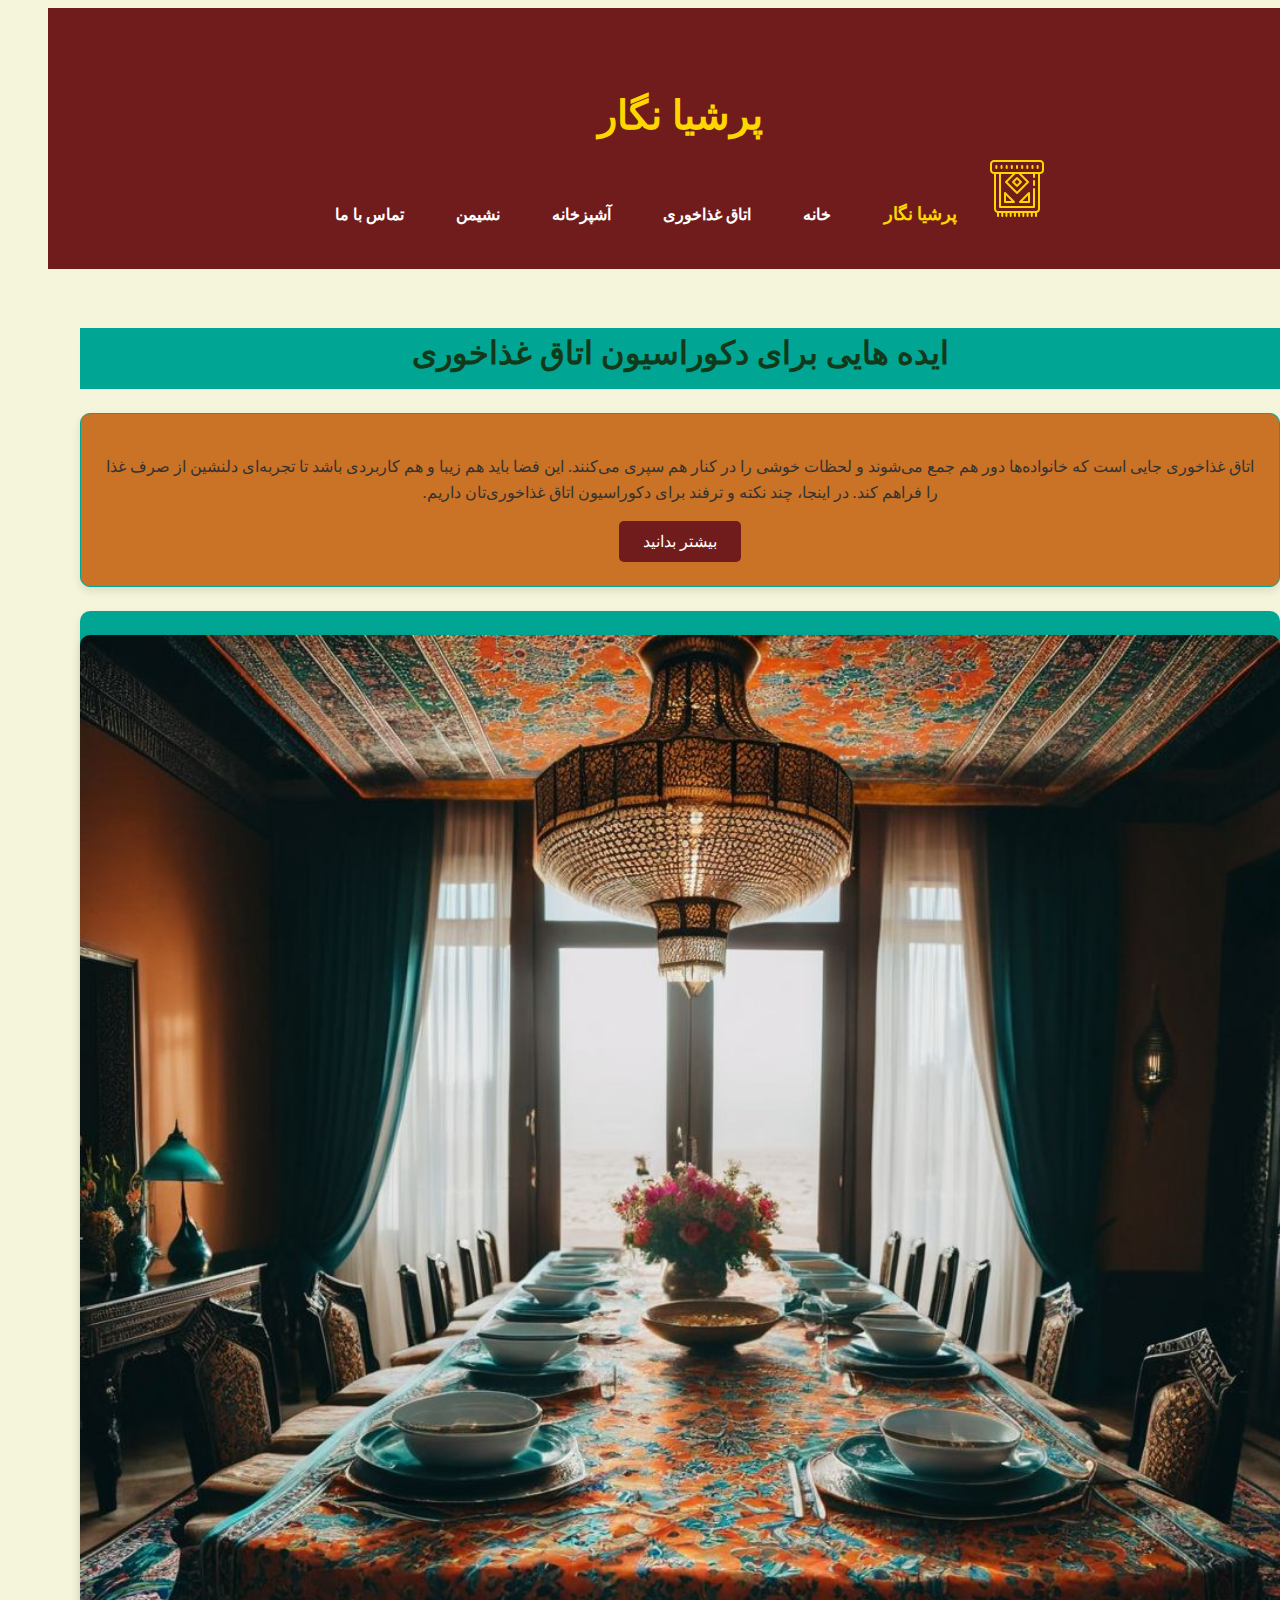
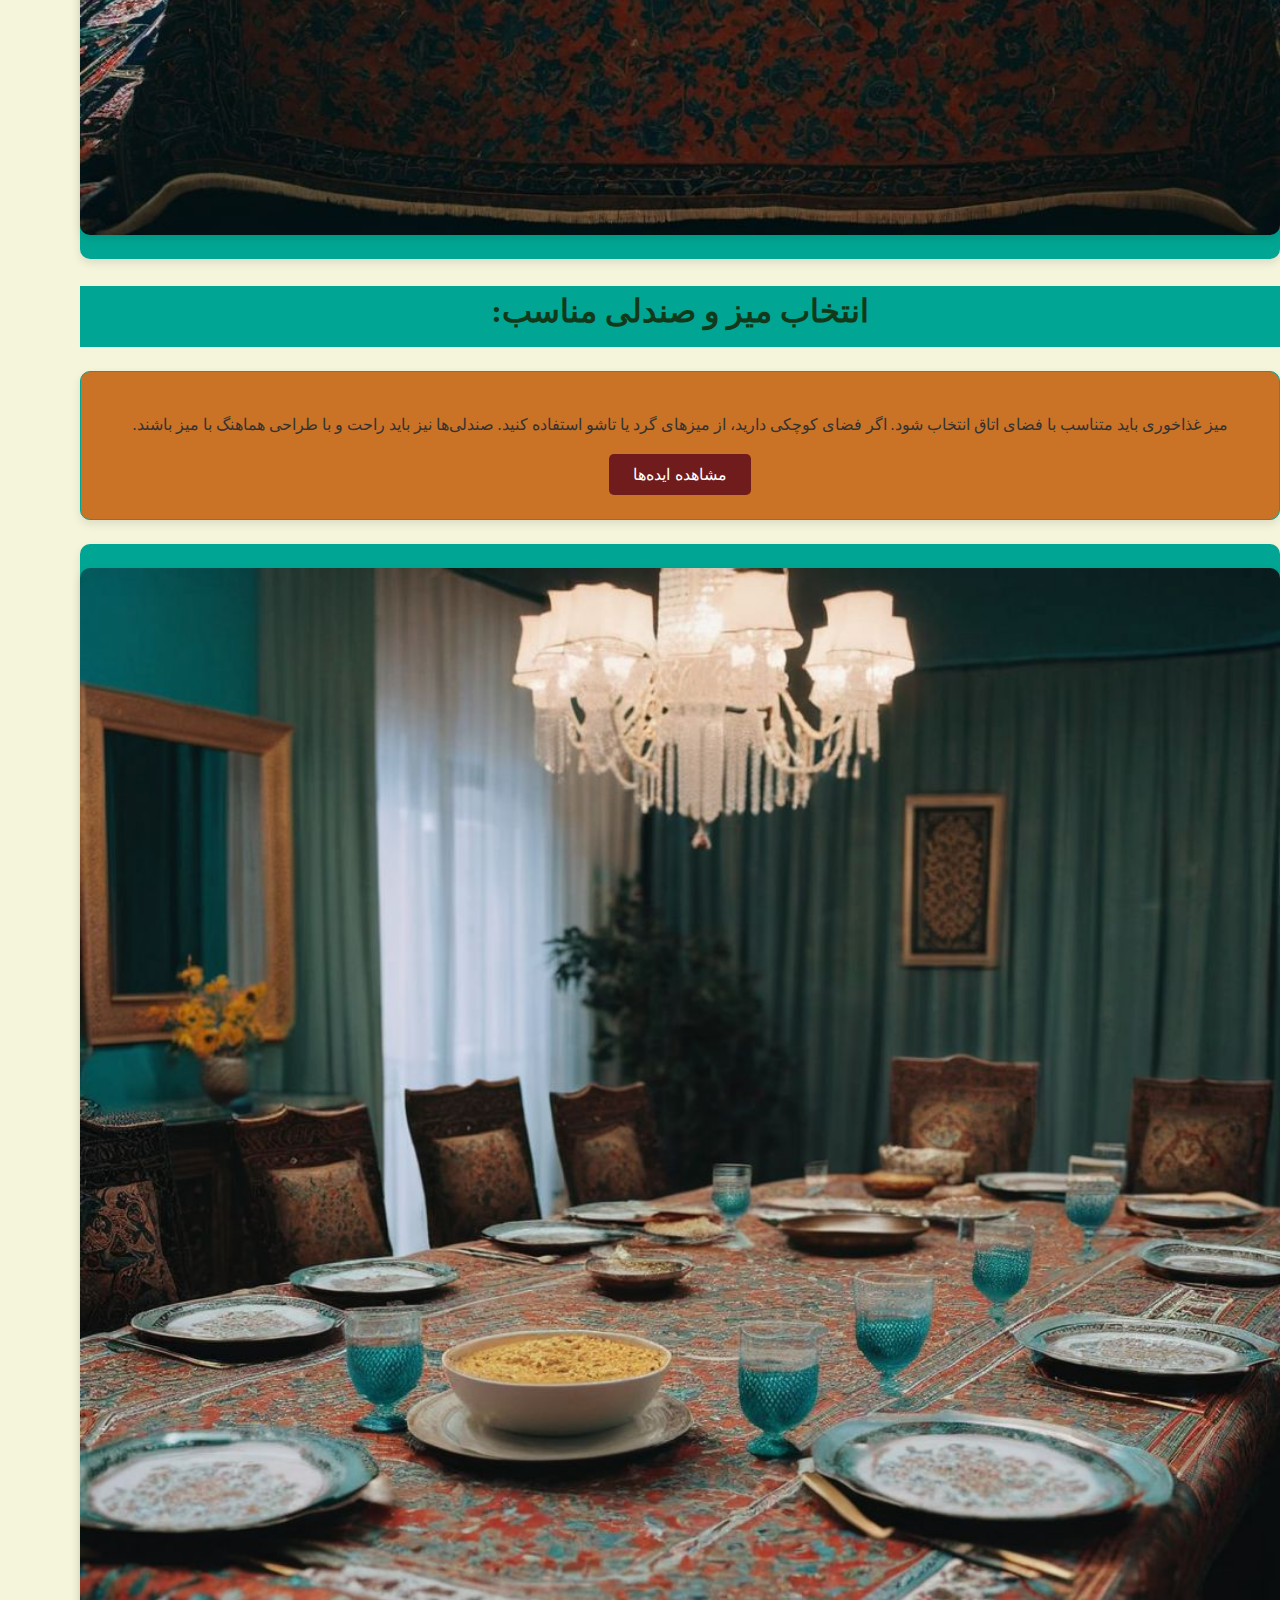
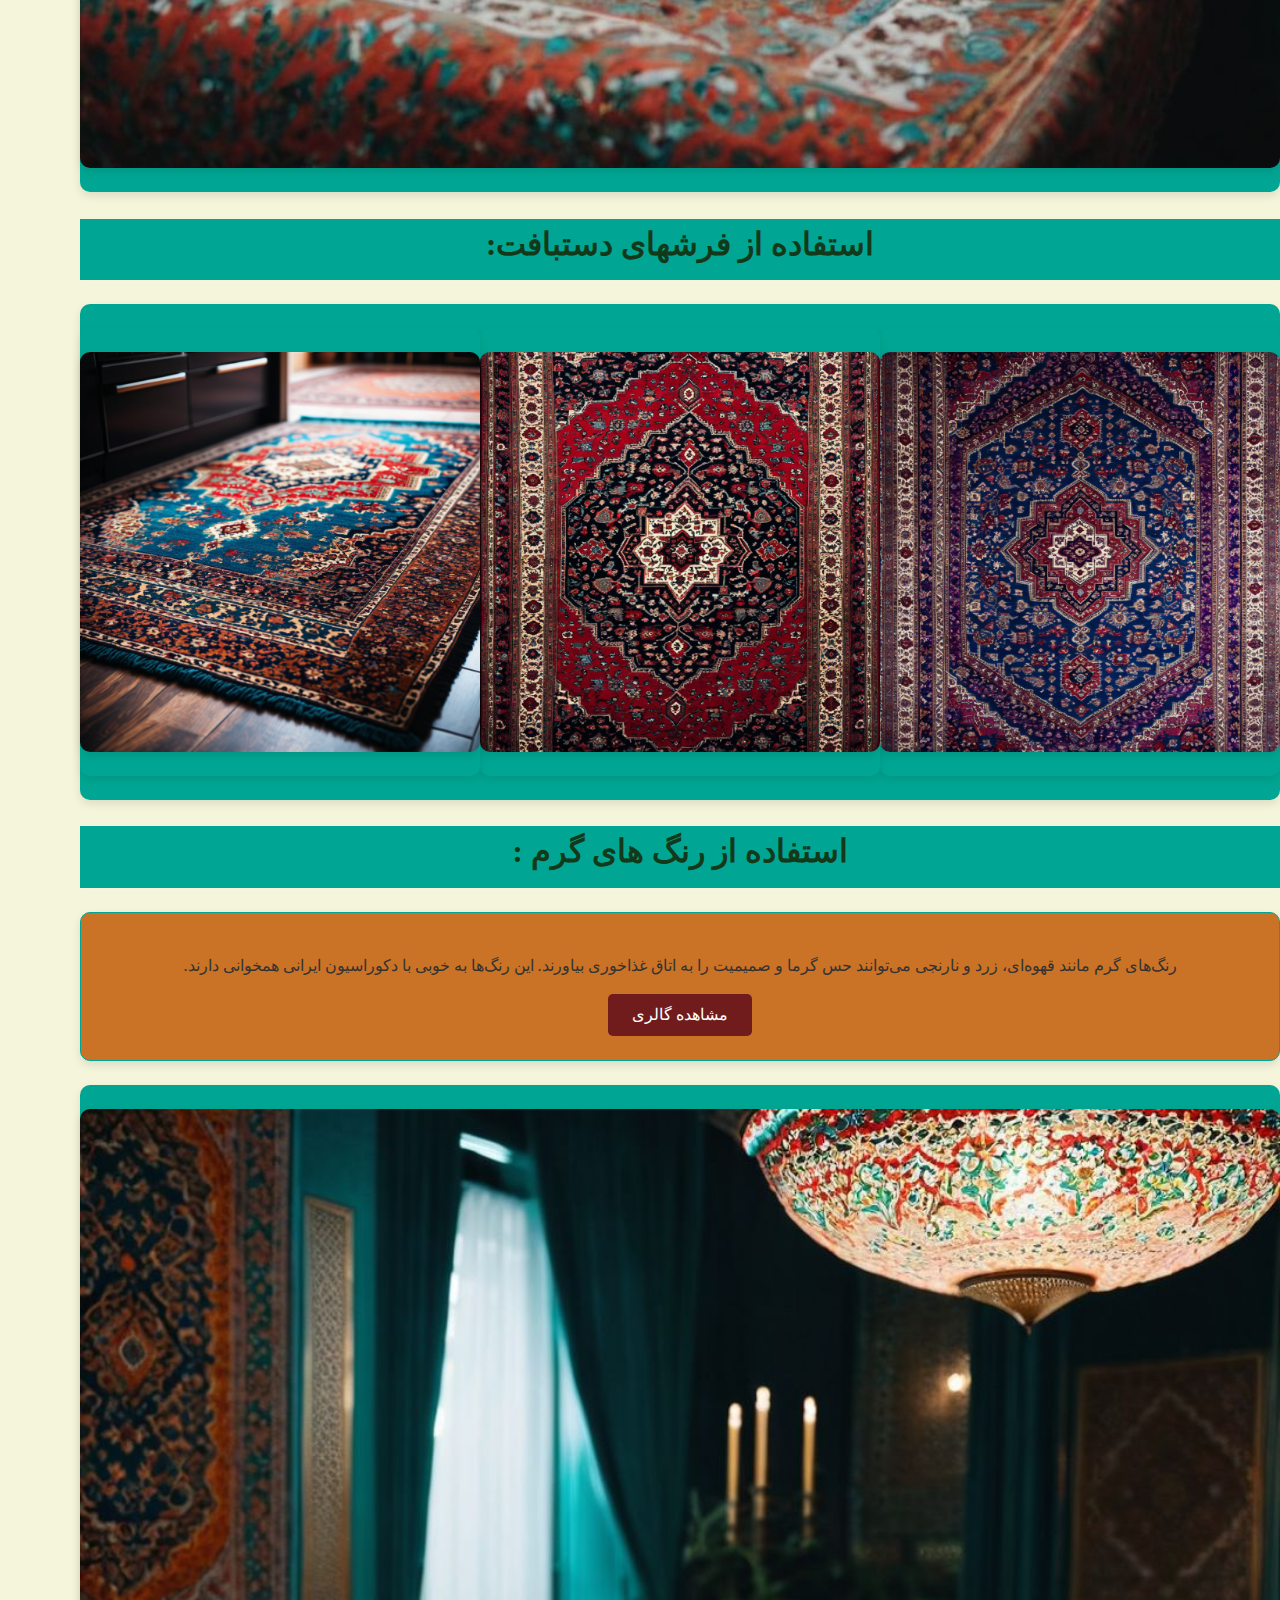
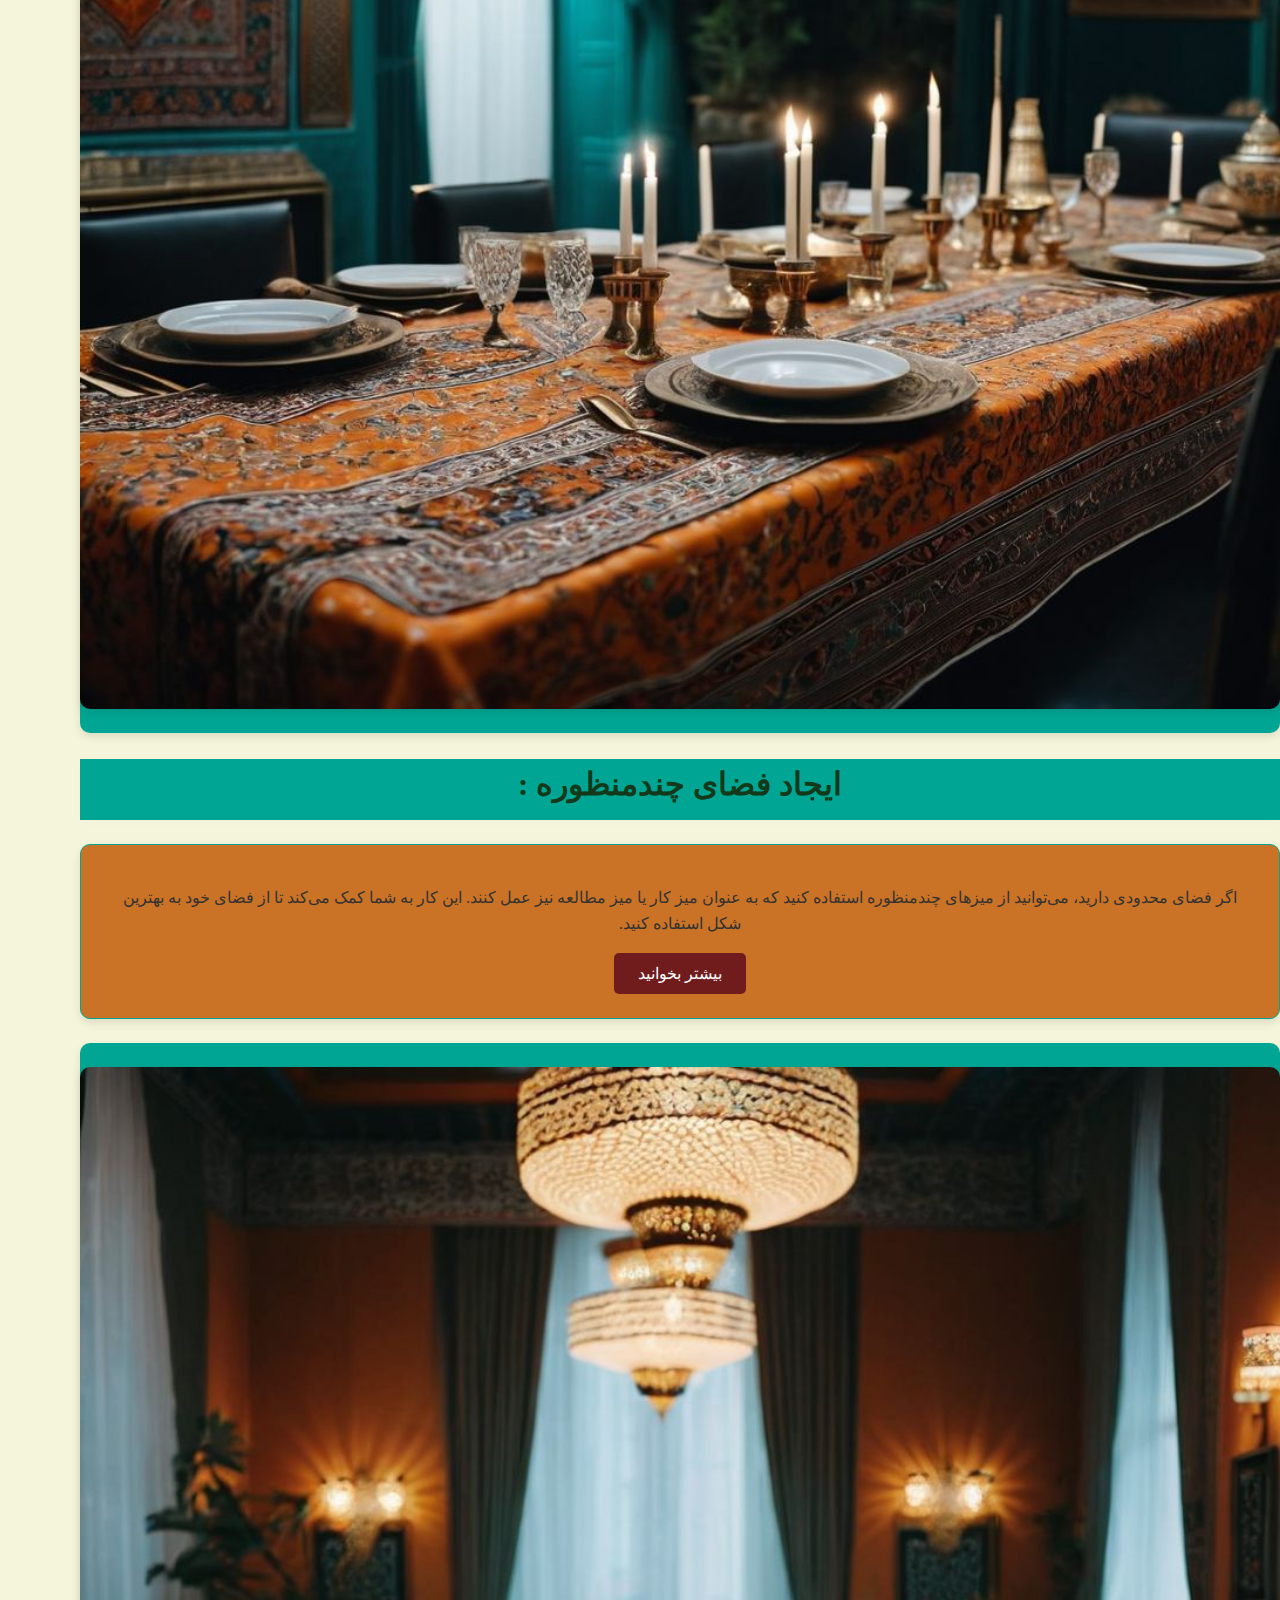
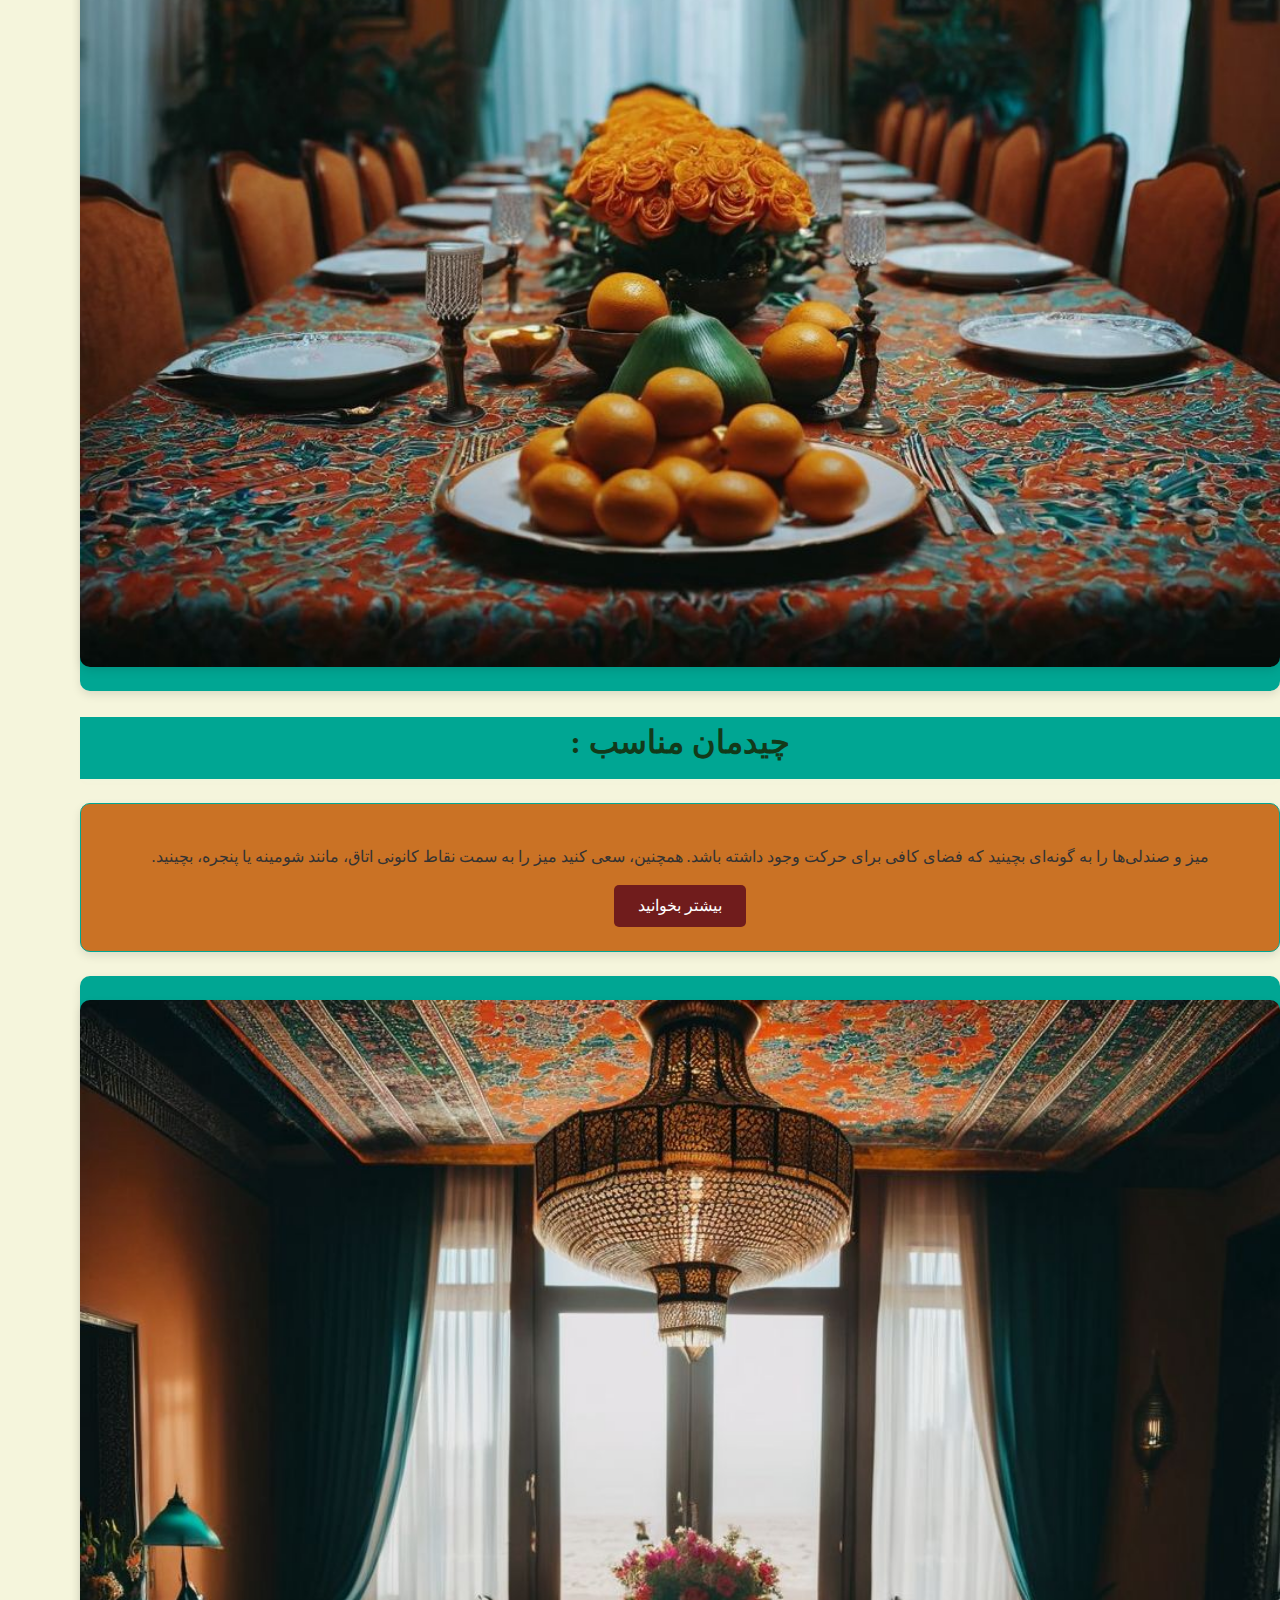
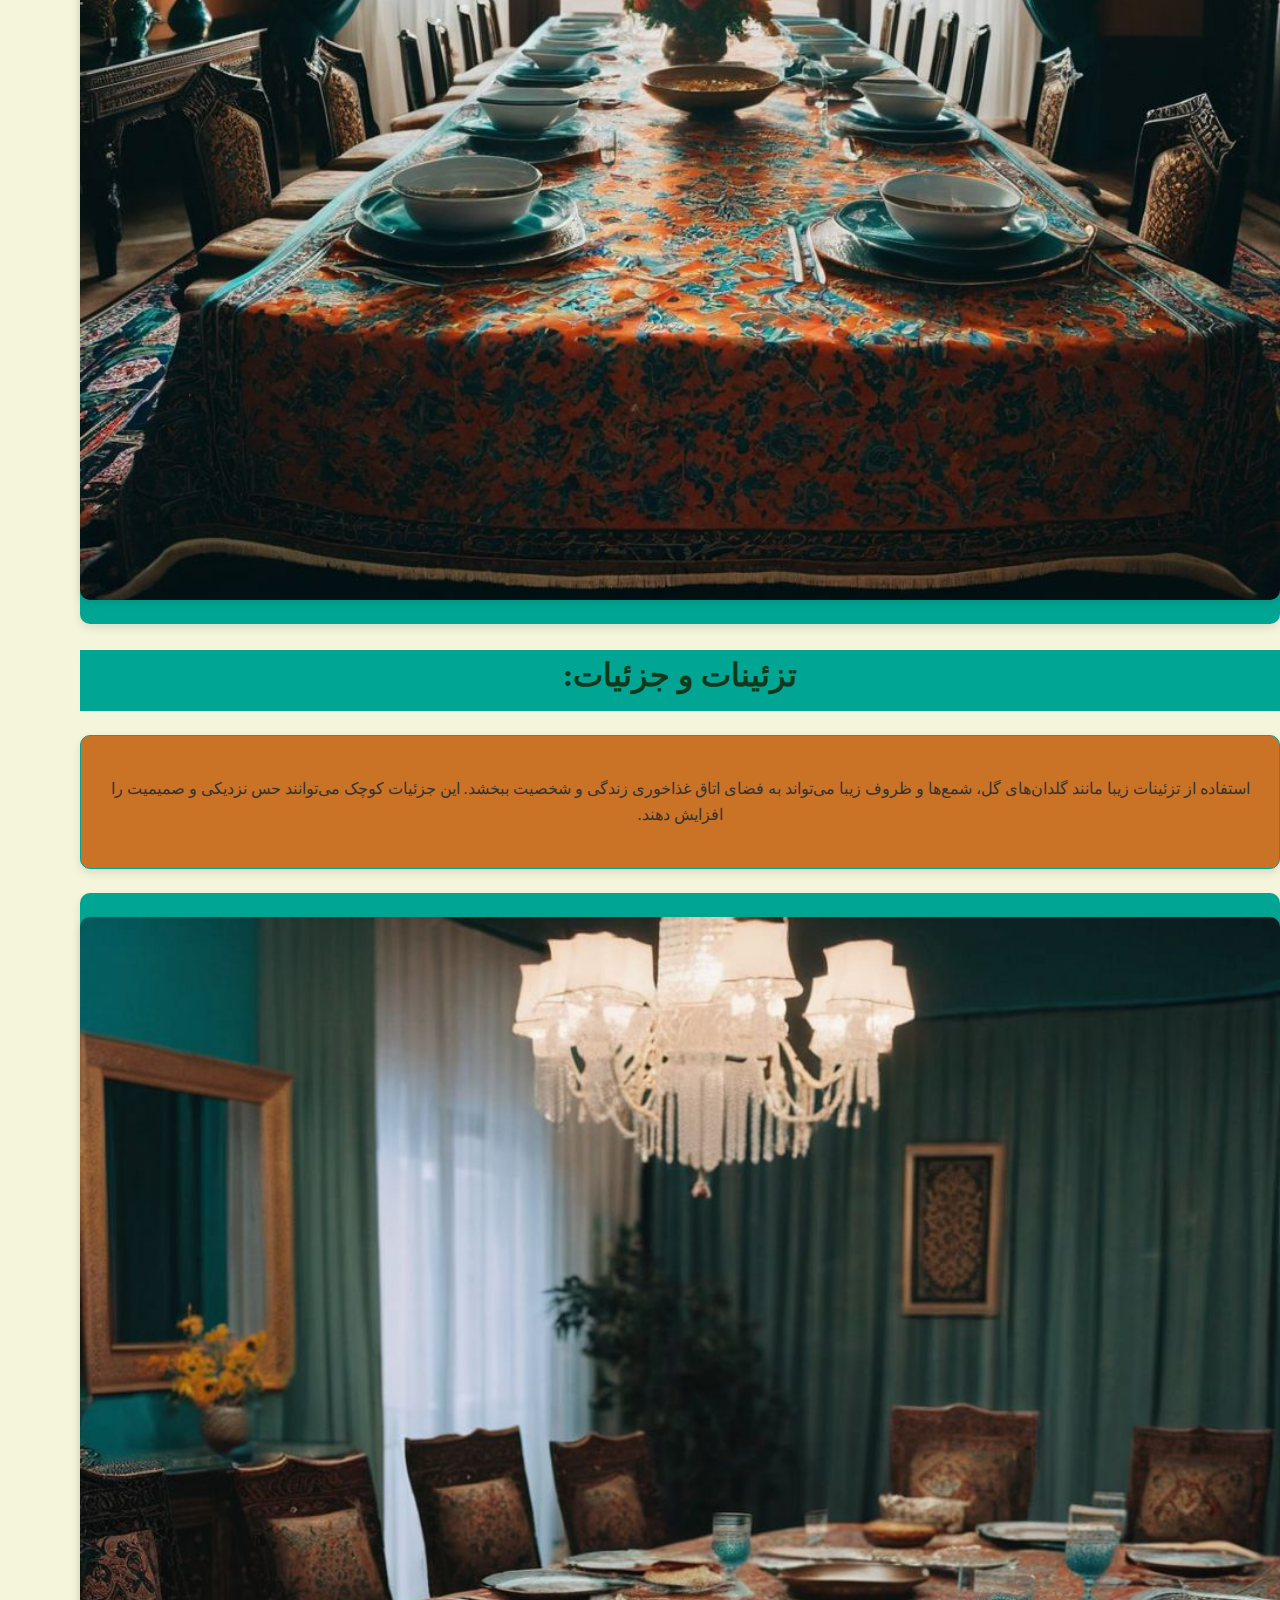
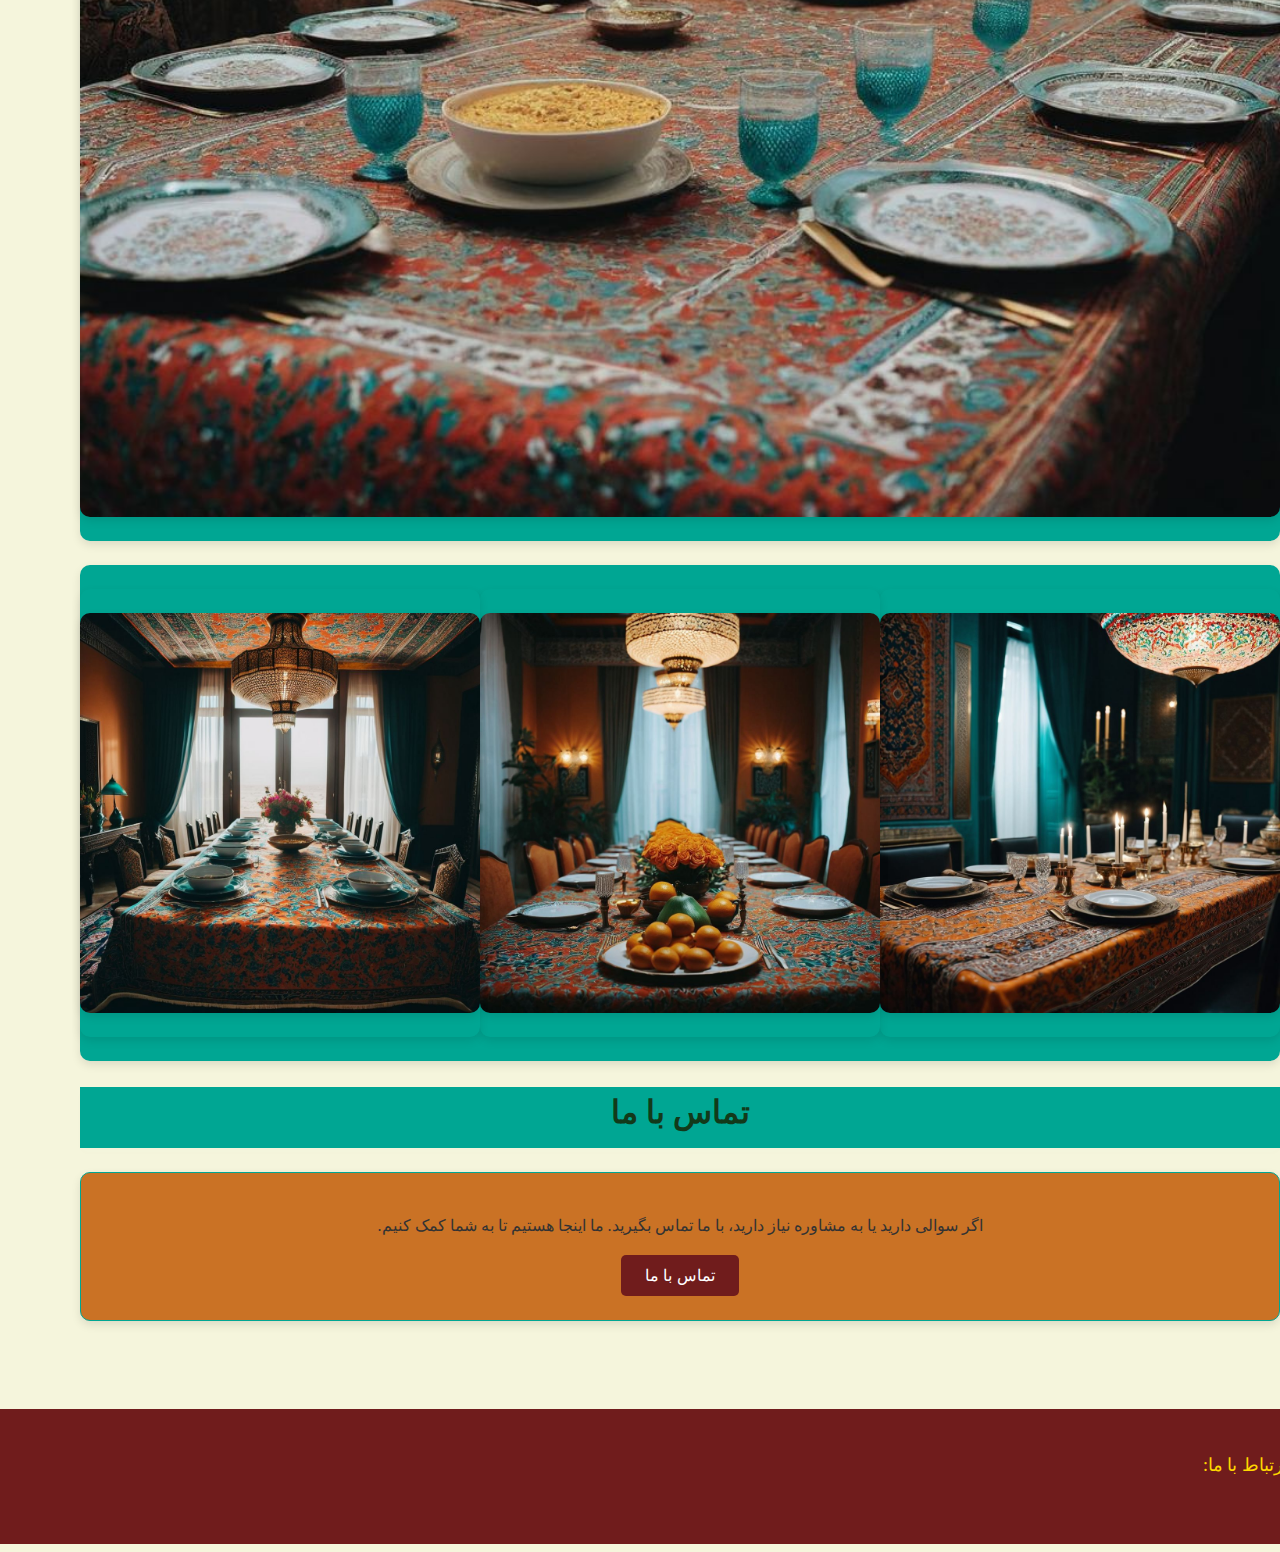
==== pershianegar/diningroom.html @ 48c79360 "Add files via upload" ====
<!DOCTYPE html>
<html lang="fa" dir="rtl">
<head>
    <meta charset="UTF-8">
    <meta name="viewport" content="width=device-width, initial-scale=1.0">
    <title>پرشیا نگار|اتاق غذاخوری</title>
    <meta name="description" content="پرشیا نگار، جایی برای کشف ایده‌های دکوراسیون ایرانی با سلیقه مدرن. ایده‌ها، نکات و تصاویر الهام‌بخش برای اتاق غذاخوری شما.">
    <meta name="keywords" content="دکوراسیون ایرانی, ایده‌های دکوراسیون, دکوراسیون مدرن, طراحی داخلی,اتاق غذاخوری, پرشیا نگار">
    <link href="assets/styles/global/Vazirmatn-font-face.css" rel="stylesheet">
    <link rel="stylesheet" href="assets/styles/style8.css">
    <link rel="stylesheet" href="assets/styles/style2.scss">
    <link rel="stylesheet" href="assets/styles/responsive.css">
    <link rel="stylesheet" href="assets/styles/animations.css">

</head>
<body>
    <header>
       
        <button id="menu-toggle" class="menu-toggle">☰</button>
        <nav id="nav-menu">
            <ul> 
                <h1>پرشیا نگار</h1>
                <img src="assets/icons/navigation/icons8-carpet-64.png" alt="">
                <li><a href="#tips">  <span>پرشیا نگار </span> </a></li>
                <li><a href="C:\Users\user\Desktop\web\p.html">خانه</a></li>
                <li><a href="#tips">اتاق غذاخوری</a></li>
                <li><a href="#">آشپزخانه</a></li>
                <li><a href="#contact">نشیمن</a></li>
                <li><a href="#contact">تماس با ما</a></li>
            </ul>
        </nav>
    </header>

    <main>
        <section id="home">
            <h2> 
                
                ایده هایی برای دکوراسیون اتاق غذاخوری 
            </h2>
            <div class="content-box">
                <p>
                    اتاق غذاخوری جایی است که خانواده‌ها دور هم جمع می‌شوند و لحظات خوشی را در کنار هم سپری می‌کنند. این فضا باید هم زیبا و هم کاربردی باشد تا تجربه‌ای دلنشین از صرف غذا را فراهم کند. در اینجا، چند نکته و ترفند برای دکوراسیون اتاق غذاخوری‌تان داریم.                </p>
                <button class="cta-button">بیشتر بدانید</button>
            </div>
            <div class="image-placeholder">
                <img src="assets/images/dining room/dining1.jpg" alt="dining1"class="image-placeholder">
           </div>
        </section>

        <section id="tips">
            <h2> انتخاب میز و صندلی مناسب:</h2>
            <div class="content-box">
                <p>  
                    
                    میز غذاخوری باید متناسب با فضای اتاق انتخاب شود. اگر فضای کوچکی دارید، از میزهای گرد یا تاشو استفاده کنید. صندلی‌ها نیز باید راحت و با طراحی هماهنگ با میز باشند.               
                </p>
                <button class="cta-button">مشاهده ایده‌ها</button>
            </div>
            <div class="image-placeholder">
              <img src="assets/images/dining room/dining2.jpg" alt="dining1" class="image-placeholder">
            </div>
            <h2> استفاده از فرشهای دستبافت:</h2>
            <div class="image-placeholderrow">
                
                <div class="image-placeholderrow">
                   <img src="assets/images/dining room/carpet1.jpg" alt="dining" class="image-placeholder">
                </div>  
                 <div class="image-placeholderrow">
                   <img src="assets/images/dining room/carpet2.jpg" alt="dining" class="image-placeholder">
                </div>  
                  <div class="image-placeholderrow">
                    <img src="assets/images/dining room/carpet3.jpg" alt="dining" class="image-placeholder">
                  </div>
           </div>
        </section>

        <section id="tips">
            <h2>استفاده از رنگ های گرم :</h2>
            <div class="content-box">
                <p>
                    رنگ‌های گرم مانند قهوه‌ای، زرد و نارنجی می‌توانند حس گرما و صمیمیت را به اتاق غذاخوری بیاورند. این رنگ‌ها به خوبی با دکوراسیون ایرانی همخوانی دارند.
                </p>              
                <button class="cta-button">مشاهده گالری</button>
            </div>
            <div class="image-placeholder">
              <img src="assets/images/dining room/dining3.jpg" alt="bedroom" class="image-placeholder">     
          </div>
        </section>

        <section id="tips">
            <h2>ایجاد فضای چندمنظوره :</h2>
            <div class="content-box">
                <p>
                    اگر فضای محدودی دارید، می‌توانید از میزهای چندمنظوره استفاده کنید که به عنوان میز کار یا میز مطالعه نیز عمل کنند. این کار به شما کمک می‌کند تا از فضای خود به بهترین شکل استفاده کنید.               
                </p>
                <button class="cta-button">بیشتر بخوانید</button>
            </div>
            <div class="image-placeholder">
             <img src="assets/images/dining room/dining4.jpg" alt="dining" class="image-placeholder">
           </div>
        </section>
        <section id="tips">
            <h2>چیدمان مناسب :</h2>
            <div class="content-box">
                <p>
                    میز و صندلی‌ها را به گونه‌ای بچینید که فضای کافی برای حرکت وجود داشته باشد. همچنین، سعی کنید میز را به سمت نقاط کانونی اتاق، مانند شومینه یا پنجره، بچینید.                
                </p>
                <button class="cta-button">بیشتر بخوانید</button>
            </div>
            <div class="image-placeholder">
             <img src="assets/images/dining room/dining1.jpg" alt="dining" class="image-placeholder">
           </div>
        </section>
        <section id="tips">
            <h2>تزئینات و جزئیات:</h2>
            <div class="content-box">
                <p>
                    استفاده از تزئینات زیبا مانند گلدان‌های گل، شمع‌ها و ظروف زیبا می‌تواند به فضای اتاق غذاخوری زندگی و شخصیت ببخشد. این جزئیات کوچک می‌توانند حس نزدیکی و صمیمیت را افزایش دهند.           
                </p>
            </div>
            <div class="image-placeholder">
             <img src="assets/images/dining room/dining2.jpg" alt="dining" class="image-placeholder">
           </div>
          <div class="image-placeholderrow">
              <div class="image-placeholderrow">
                 <img src="assets/images/dining room/dining3.jpg" alt="dining" class="image-placeholder">
              </div>  
               <div class="image-placeholderrow">
                 <img src="assets/images/dining room/dining4.jpg" alt="dining" class="image-placeholder">
              </div>  
                <div class="image-placeholderrow">
                  <img src="assets/images/dining room/dining1.jpg" alt="dining" class="image-placeholder">
                </div>
         </div>
        </section>
        <section id="contact">
            <h2>تماس با ما</h2>
            <div class="content-box">
                <p>
                    اگر سوالی دارید یا به مشاوره نیاز دارید، با ما تماس بگیرید. ما اینجا هستیم تا به شما کمک کنیم.
                </p>
                <button class="cta-button">تماس با ما</button>
            </div>
        </section>
    </main>

    <footer>
        <p class="social">
            ارتباط با ما:
            <img src="linkedin.svg" alt="" class="s1">
            <img src="telegram.svg" alt="" class="s2">
            <img src="icons instagram.svg" alt="" class="s3">
            <!--
           بخشهای سایت: </br>
            

                خانه </br>
                خواب کودک </br>
                نکات و ترفندها</br>
                اتاق غذاخوری</br>
                نشیمن</br>
                تماس با ما -->


         
        </p>
    </footer>
</body>
</html>
---- pershianegar/assets/styles/global/Vazirmatn-font-face.css ----
/* Generated by script */
@font-face {
  font-family: Vazirmatn;
  src: url('fonts/webfonts/Vazirmatn-Thin.woff2') format('woff2');
  font-weight: 100;
  font-style: normal;
  font-display: swap;
}

@font-face {
  font-family: Vazirmatn;
  src: url('fonts/webfonts/Vazirmatn-ExtraLight.woff2') format('woff2');
  font-weight: 200;
  font-style: normal;
  font-display: swap;
}

@font-face {
  font-family: Vazirmatn;
  src: url('fonts/webfonts/Vazirmatn-Light.woff2') format('woff2');
  font-weight: 300;
  font-style: normal;
  font-display: swap;
}

@font-face {
  font-family: Vazirmatn;
  src: url('fonts/webfonts/Vazirmatn-Regular.woff2') format('woff2');
  font-weight: 400;
  font-style: normal;
  font-display: swap;
}

@font-face {
  font-family: Vazirmatn;
  src: url('fonts/webfonts/Vazirmatn-Medium.woff2') format('woff2');
  font-weight: 500;
  font-style: normal;
  font-display: swap;
}

@font-face {
  font-family: Vazirmatn;
  src: url('fonts/webfonts/Vazirmatn-SemiBold.woff2') format('woff2');
  font-weight: 600;
  font-style: normal;
  font-display: swap;
}

@font-face {
  font-family: Vazirmatn;
  src: url('fonts/webfonts/Vazirmatn-Bold.woff2') format('woff2');
  font-weight: 700;
  font-style: normal;
  font-display: swap;
}

@font-face {
  font-family: Vazirmatn;
  src: url('fonts/webfonts/Vazirmatn-ExtraBold.woff2') format('woff2');
  font-weight: 800;
  font-style: normal;
  font-display: swap;
}

@font-face {
  font-family: Vazirmatn;
  src: url('fonts/webfonts/Vazirmatn-Black.woff2') format('woff2');
  font-weight: 900;
  font-style: normal;
  font-display: swap;
}
---- pershianegar/assets/styles/style8.css ----
body {
    font-family:vazirmatn;
    background-color: #F5F5DC; /* رنگ پس‌زمینه کرم ملایم */
    color: #333; /* رنگ متن */
    line-height: 1.6; /* فاصله بین خطوط */
text-align: center;
}

header {
    background-color: #701c1c; /*رنگ عنابی ایرانی  */
    color: white;
    padding: 1.5rem;
    text-align: center;
    position: relative;
}
.menu-toggle{
  background-color: #701c1c;
  border: #701c1c;
  color: #701c1c;
}
span{
    color: #FFD700;
    font-size: large;
}
header h1 { 
    color: #FFD700;
    font-size: 2.5rem;
    margin-bottom: 0.5rem;
}

nav {
    margin-top: 1rem;
}

nav ul {
    list-style-type: none;
    padding: 0;
}

nav ul li {
    overflow: hidden;
    display: inline;
    margin: 0 1.5rem;
}

nav ul li a {
    color: white;
    text-decoration: none;
    font-weight: bold;
    transition: color 0.3s;
}

nav ul li a:hover {
    color: #FFD700; /* رنگ طلایی برای حالت هاور */
}

main {
    padding: 2rem;
}
h2 {
    width: 100%;
   background-color: #00a693;
     box-shadow: 0 4px 10px rgba(0, 166, 147, 0.01);
    color: #123a1a; /* رنگ سبز تیره */
    margin-bottom: 1rem;
    font-size: 2rem;
    border-bottom: 2px solid #00a693; /* خط زیر عنوان */
    padding-bottom: 0.5rem;
}

h3 {
    width: 100%;
    background-color: #00a693;
     box-shadow: 0 4px 10px rgba(0, 166, 147, 0.01);
    color: #123a1a; /* رنگ سبز تیره */
    margin-bottom: 1rem;
    font-size: 2rem;
    border-bottom: 2px solid #00a693; /* خط زیر عنوان */
    padding-bottom: 0.5rem;
}

.content-box {
    background-color: #ca7225;/* رنگ آبی فیروزه‌ای کم‌رنگ */
    border: 1px solid #00a693; /* رنگ آبی فیروزه‌ای */
    padding: 1.5rem;
    border-radius: 10px; /* گوشه‌های گرد */
    margin: 1.5rem 0;
    box-shadow: 0 4px 10px rgba(0, 0, 0, 0.1); /* سایه ملایم */
    transition: transform 0.3s, box-shadow 0.3s; /* انیمیشن */
}

.content-box:hover {
    transform: translateY(-5px); /* انیمیشن جابجایی */
    box-shadow: 0 8px 20px rgba(0, 0, 0, 0.2); /* سایه  */
}

.cta-button {
    background-color: #701c1c; /* عنابی ایرانی*/
    color: white;
    border: none;
    padding: 0.7rem 1.5rem;
    border-radius: 5px; /* گوشه‌های گرد */
    cursor: pointer;
    font-size: 1rem;
    transition: background-color 0.3s, transform 0.3s; /* انیمیشن */
}

.cta-button:hover {
    background-color: #FFD700; /* رنگ تیره‌تر برای حالت هاور */
    transform: scale(1.05); /* انیمیشن بزرگ شدن */
    color: #000;
}

.image-placeholder {
    width: 100%;
    height: auto; 
    background-color: #00a693; /* رنگ آبی فیروزه‌ای */
    display: flex;
    align-items: center;
    justify-content: center;
    color: white;
    font-size: 1.8rem; 
    margin: 1.5rem 0;
    border-radius: 10px; /* گوشه‌های گرد */
    box-shadow: 0 4px 10px rgba(0, 0, 0, 0.1); /* سایه ملایم */
}
.image-placeholderrow{
    width: 100%;
    height: auto; 
    background-color: #00a693; /* رنگ آبی فیروزه‌ای */
    display: flex;
    flex-direction: row;
   align-items: center;
    justify-content:center;
        color: white;
    font-size: 1.8rem; 
    margin: 1.5rem 0;
    border-radius: 10px; /* گوشه‌های گرد */
    box-shadow: 0 4px 10px rgba(0, 0, 0, 0.1); /* سایه ملایم */
}
footer {
    background-color: #701c1c; /*رنگ عنابی ایرانی*/
    color: white;
    text-align: center;
    padding: 1.5rem;
    position: relative;
    bottom: 0;
    width: 100%;
    margin-top: 2rem; /* فاصله از محتوا */
}
.social{
    font-size: large;
    color: #FFD700;
    display: flex;
    flex-direction: row;
   
  
 
}
.s1,.s2,.s3{
    width: 4%;
    height: auto;
    padding: 1.6rem;
}

/* مدیا کوئری برای موبایل */
@media (max-width: 768px) {
    nav ul {
        display: none; /* پنهان کردن منو در حالت موبایل */
        flex-direction: column; /* تغییر جهت منو به عمودی */
        width: 100%;
        background-color: #701c1c; /* رنگ پس‌زمینه منو */
    }

    nav ul.active {
        display: flex; /* نمایش منو در حالت فعال */
    }

    nav ul li {
        margin: 1rem 0; /* فاصله عمودی بین آیتم‌ها */
    }

    #menu-toggle {
        display: block; /* نمایش دکمه همبرگری */
        background: none;
        border: none;
        color: white;
        font-size: 1.5rem;
        cursor: pointer;
    }

    nav {
        display: flex;
        flex-direction: column;
        align-items: center;
    }
}
/*
@media (min-width:769px ){
 
    ul :nth-child(7){
        display: none;
    }
    ul :nth-child(6){
        display: none;
    } ul :nth-child(5){
        display: none;
    }
     ul :nth-child(9){
    display: none;
    }
}
---- pershianegar/assets/styles/responsive.css ----
/* مدیا کوئری برای موبایل */
@media (max-width: 768px) {
    nav ul {
        display: none; /* پنهان کردن منو در حالت موبایل */
        flex-direction: column; /* تغییر جهت منو به عمودی */
        width: 100%;
        background-color: #701c1c; /* رنگ پس‌زمینه منو */
    }

    nav ul.active {
        display: flex; /* نمایش منو در حالت فعال */
    }

    nav ul li {
        margin: 1rem 0; /* فاصله عمودی بین آیتم‌ها */
    }

    #menu-toggle {
        display: block; /* نمایش دکمه همبرگری */
        background: none;
        border: none;
        color: white;
        font-size: 1.5rem;
        cursor: pointer;
    }

    nav {
        display: flex;
        flex-direction: column;
        align-items: center;
    }
}
/*
@media (min-width:769px ){
 
    ul :nth-child(7){
        display: none;
    }
    ul :nth-child(6){
        display: none;
    } ul :nth-child(5){
        display: none;
    }
     ul :nth-child(9){
    display: none;
    }
}
---- pershianegar/assets/styles/animations.css ----
nav ul li a:hover {
    color: #FFD700; /* رنگ طلایی برای حالت هاور */
}
.content-box:hover {
    transform: translateY(-5px); /* انیمیشن جابجایی */
    box-shadow: 0 8px 20px rgba(0, 0, 0, 0.2); /* سایه  */
}
.cta-button:hover {
    background-color: #FFD700; /* رنگ تیره‌تر برای حالت هاور */
    transform: scale(1.05); /* انیمیشن بزرگ شدن */
    color: #000;
}
.cta-button{
    transition: background-color 0.3s, transform 0.3s; /* انیمیشن */

}
.content-box{
    transition: transform 0.3s, box-shadow 0.3s; /* انیمیشن */

}
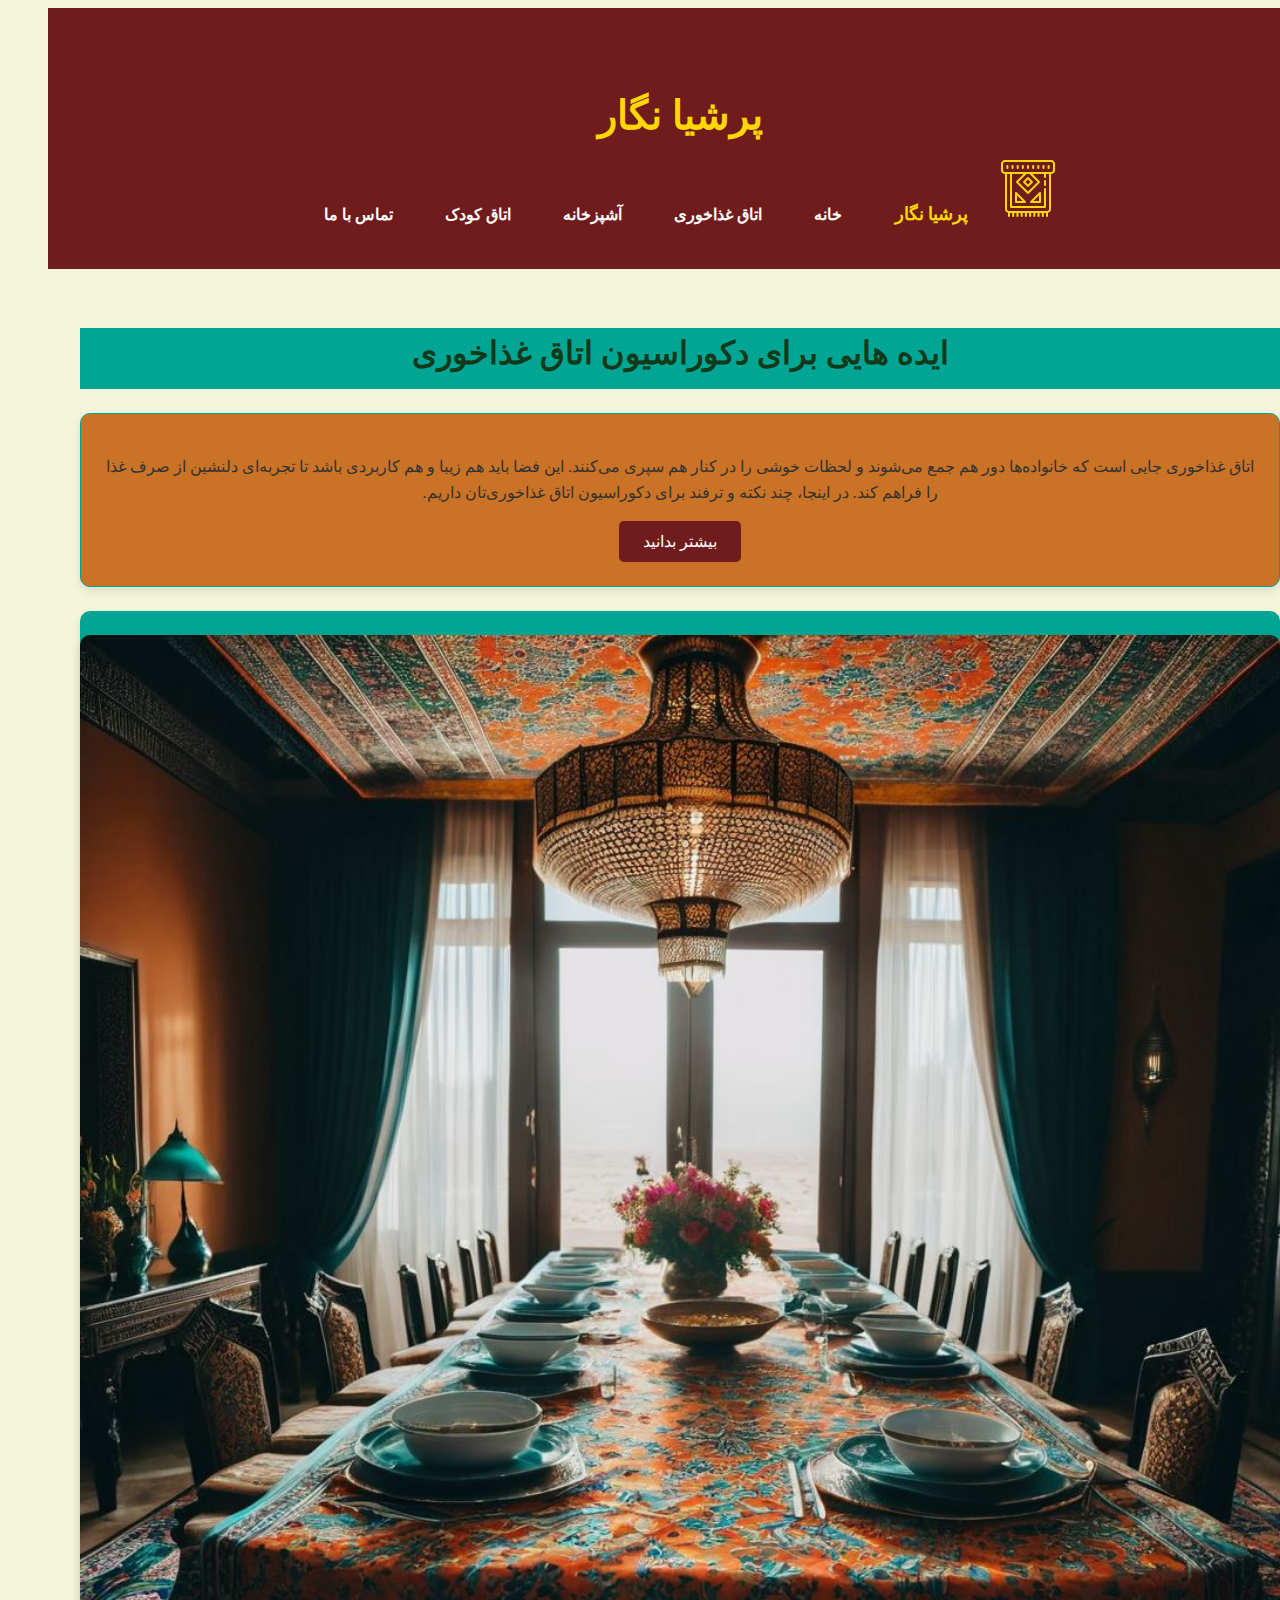
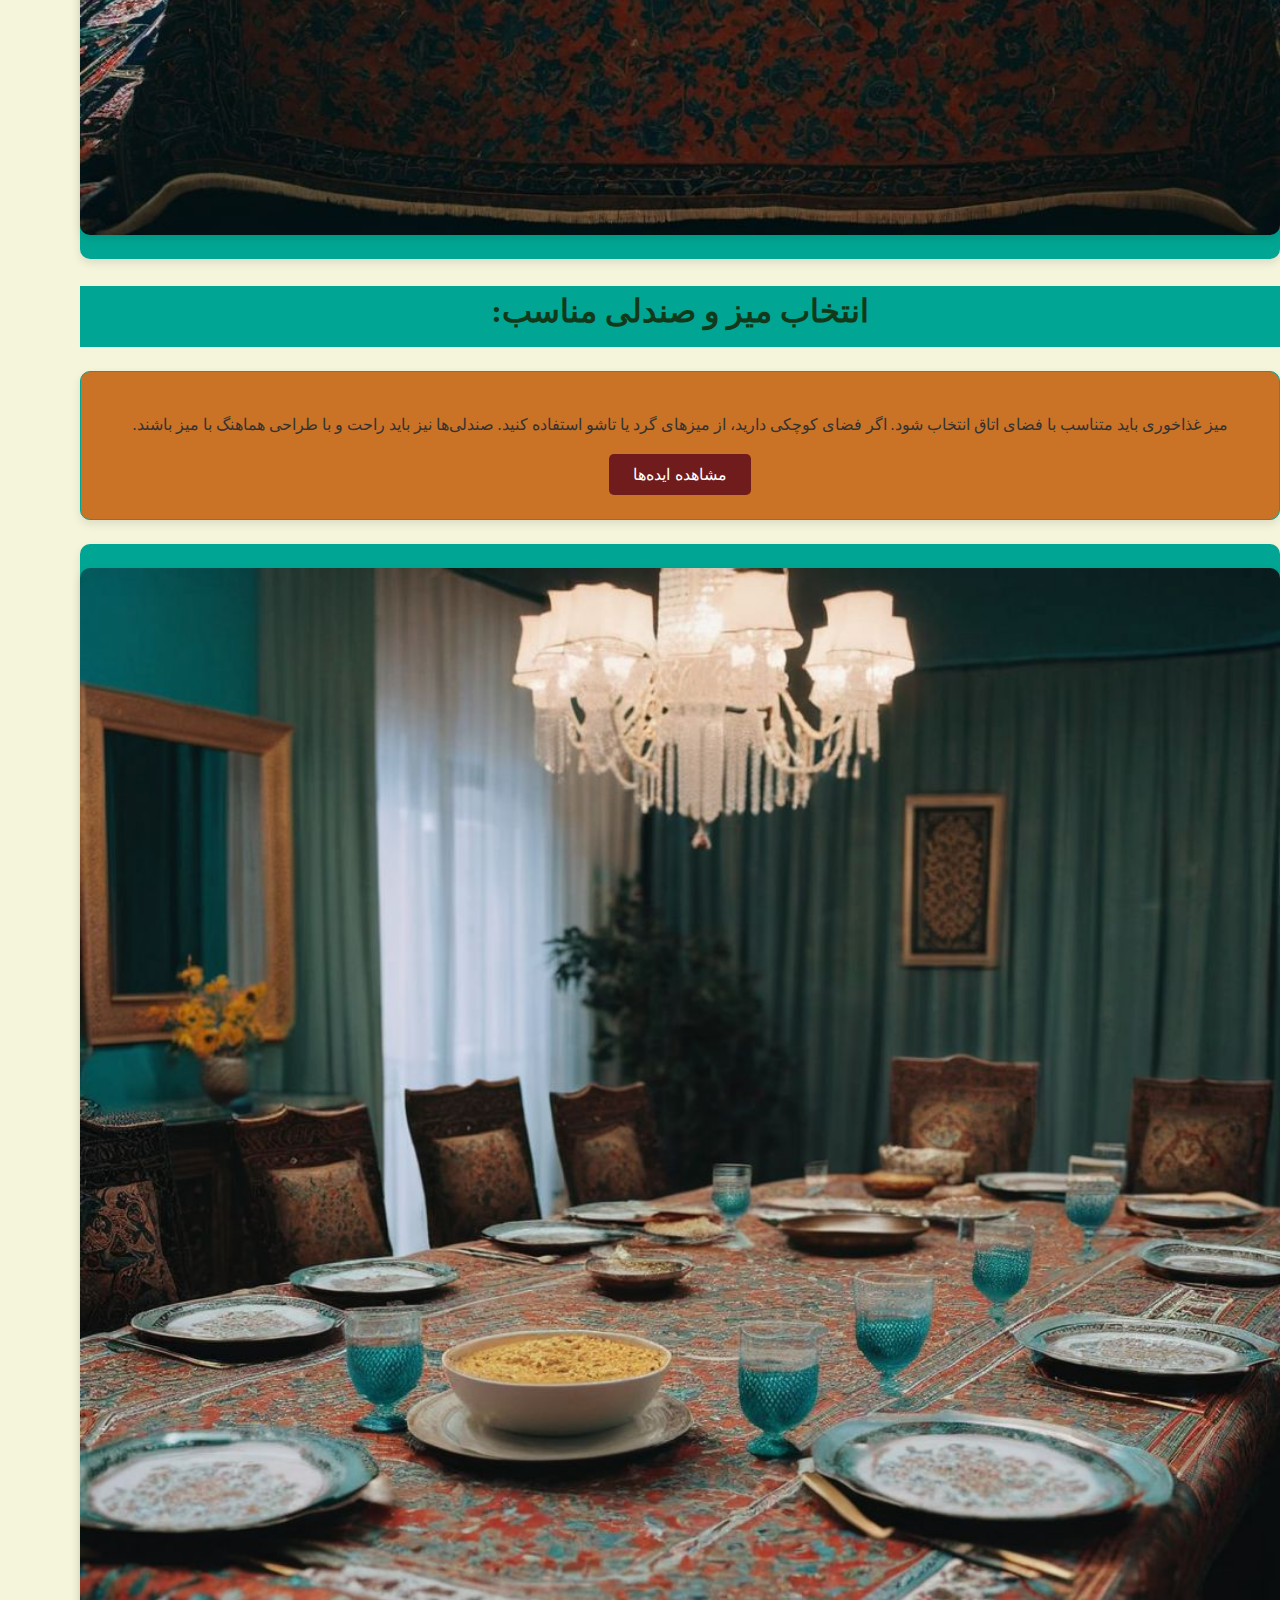
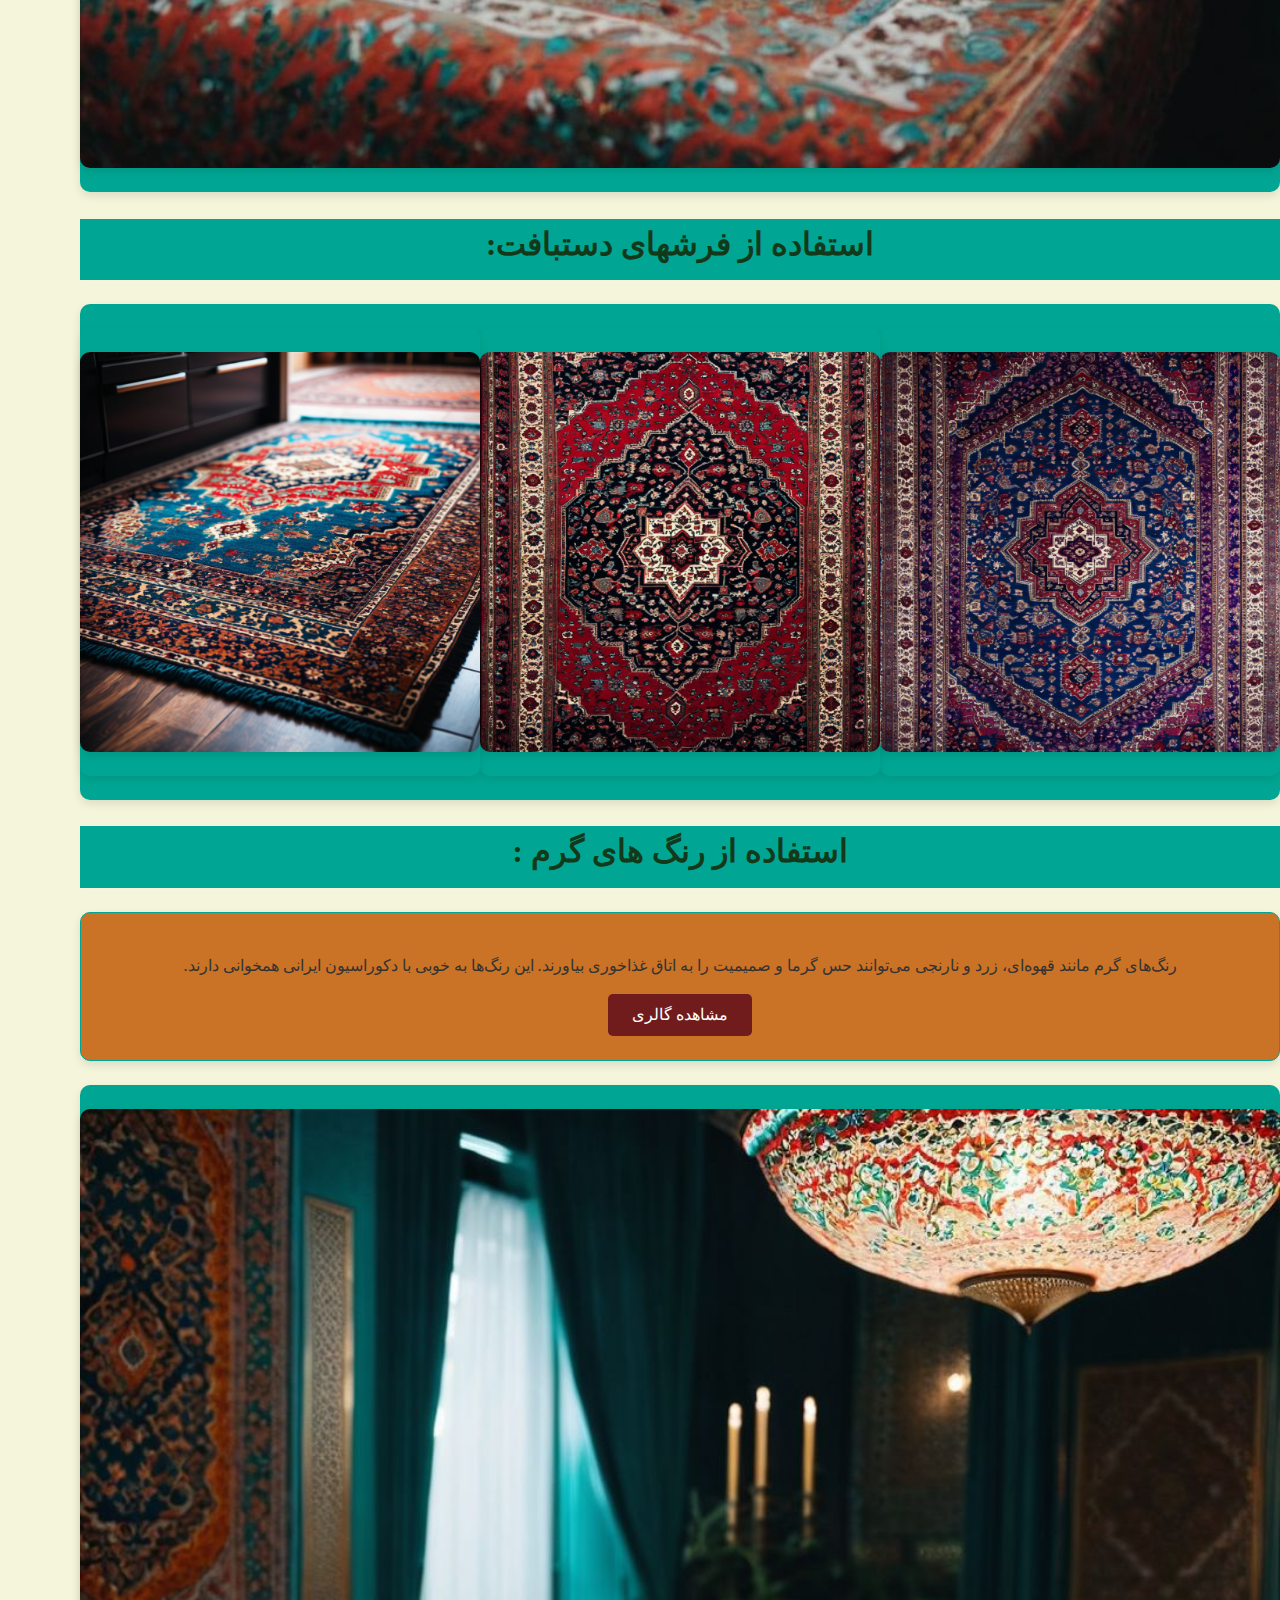
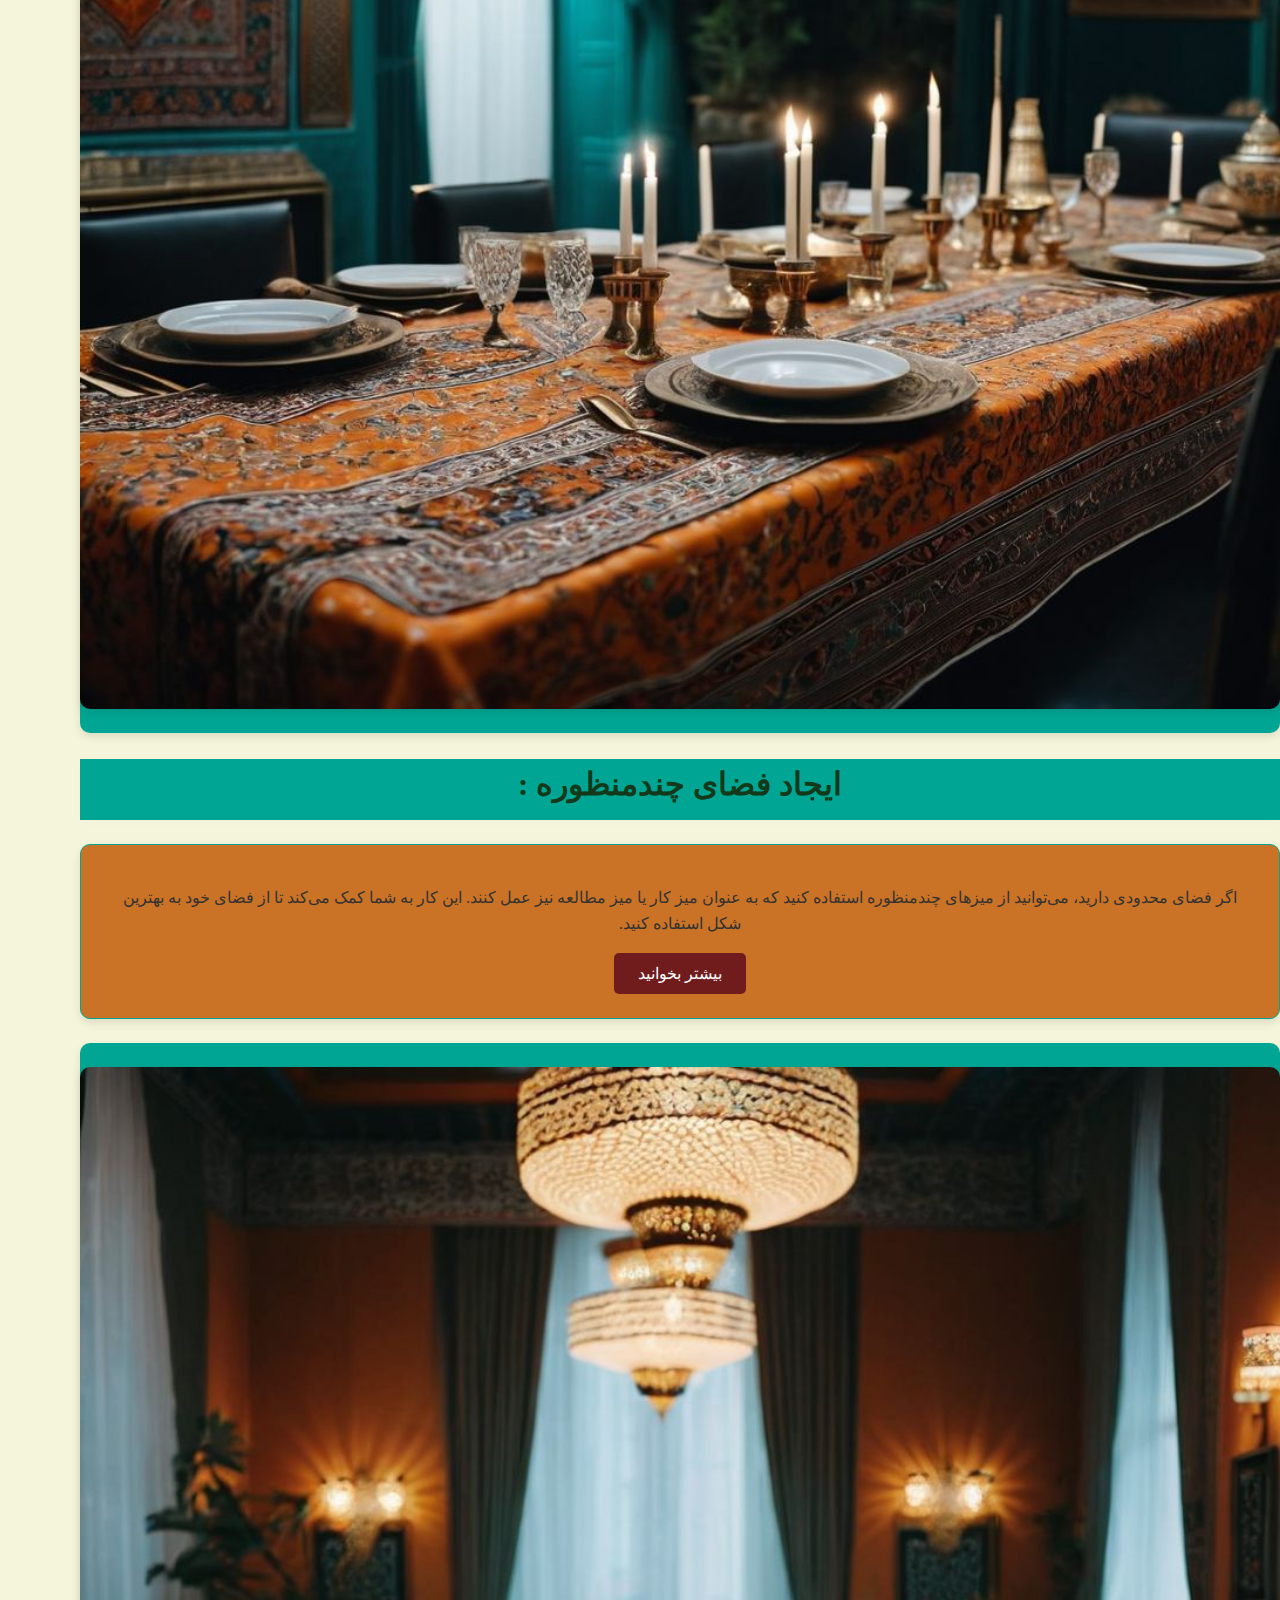
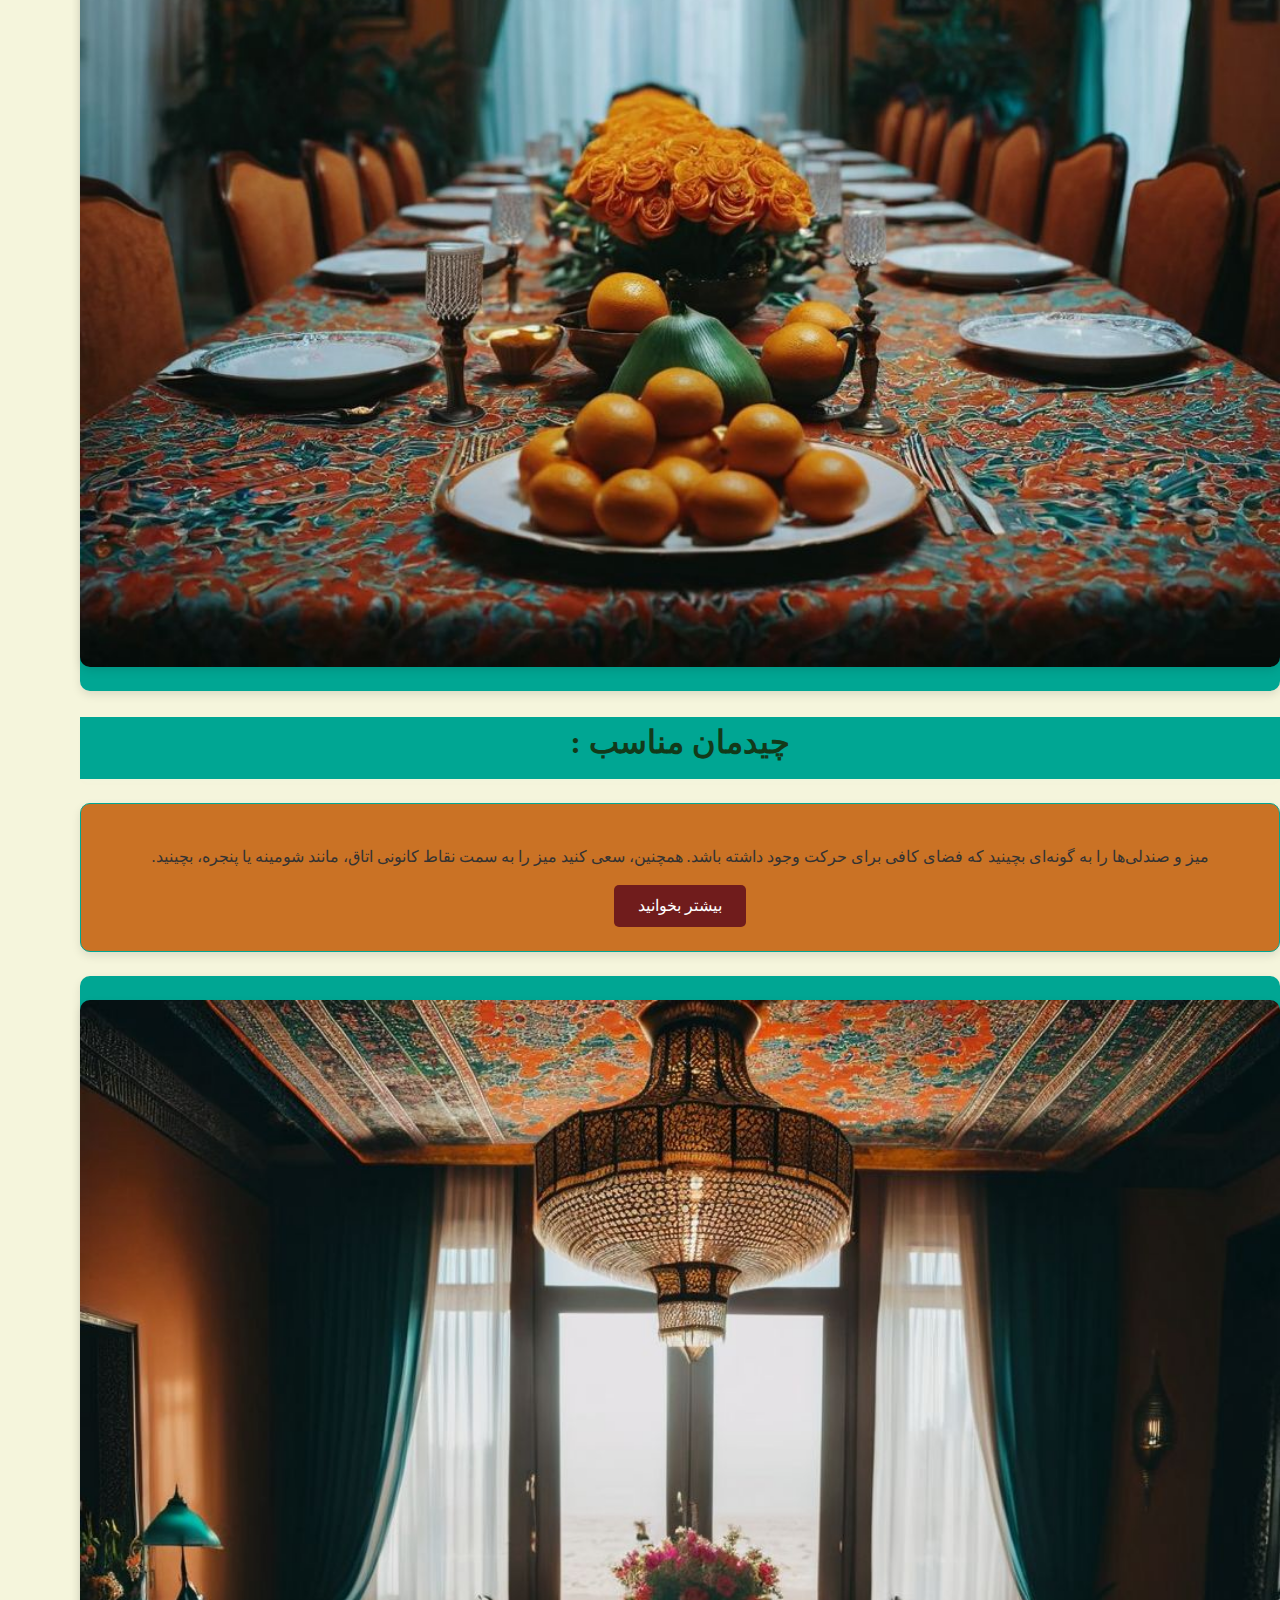
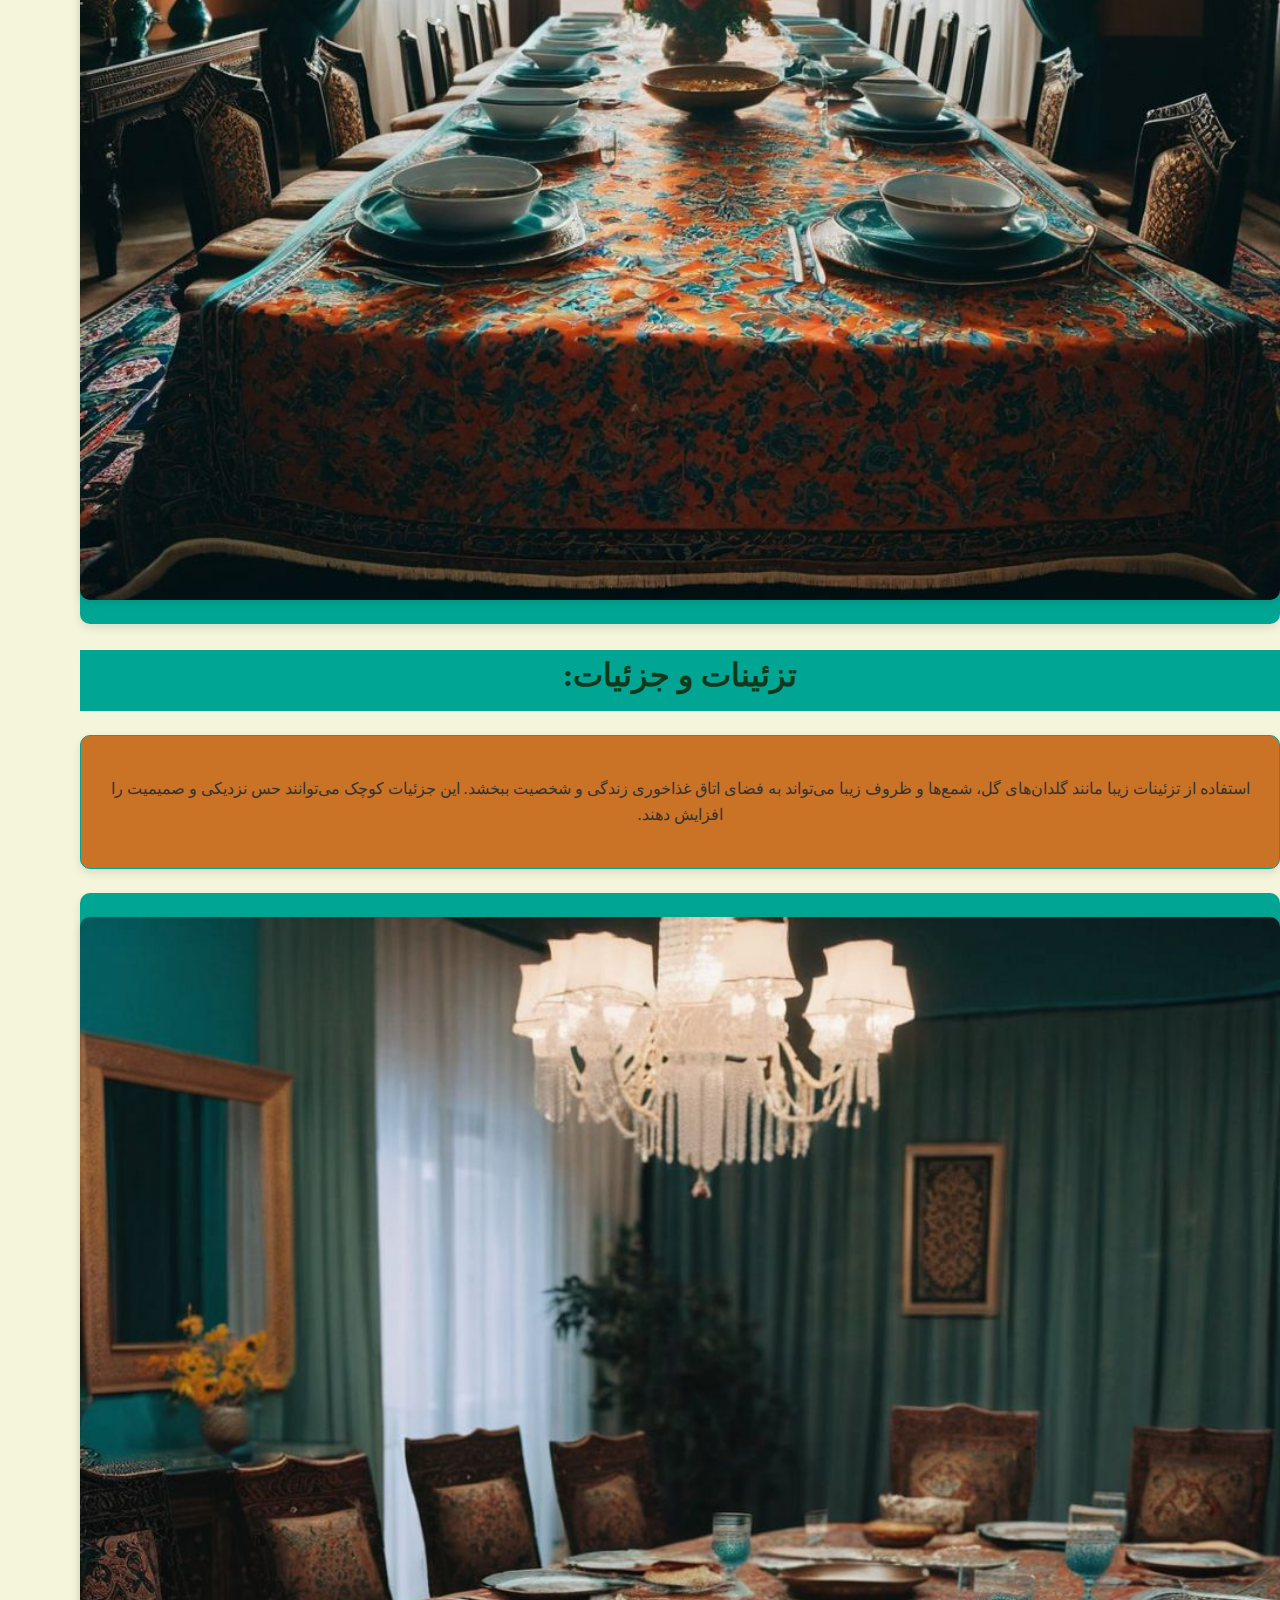
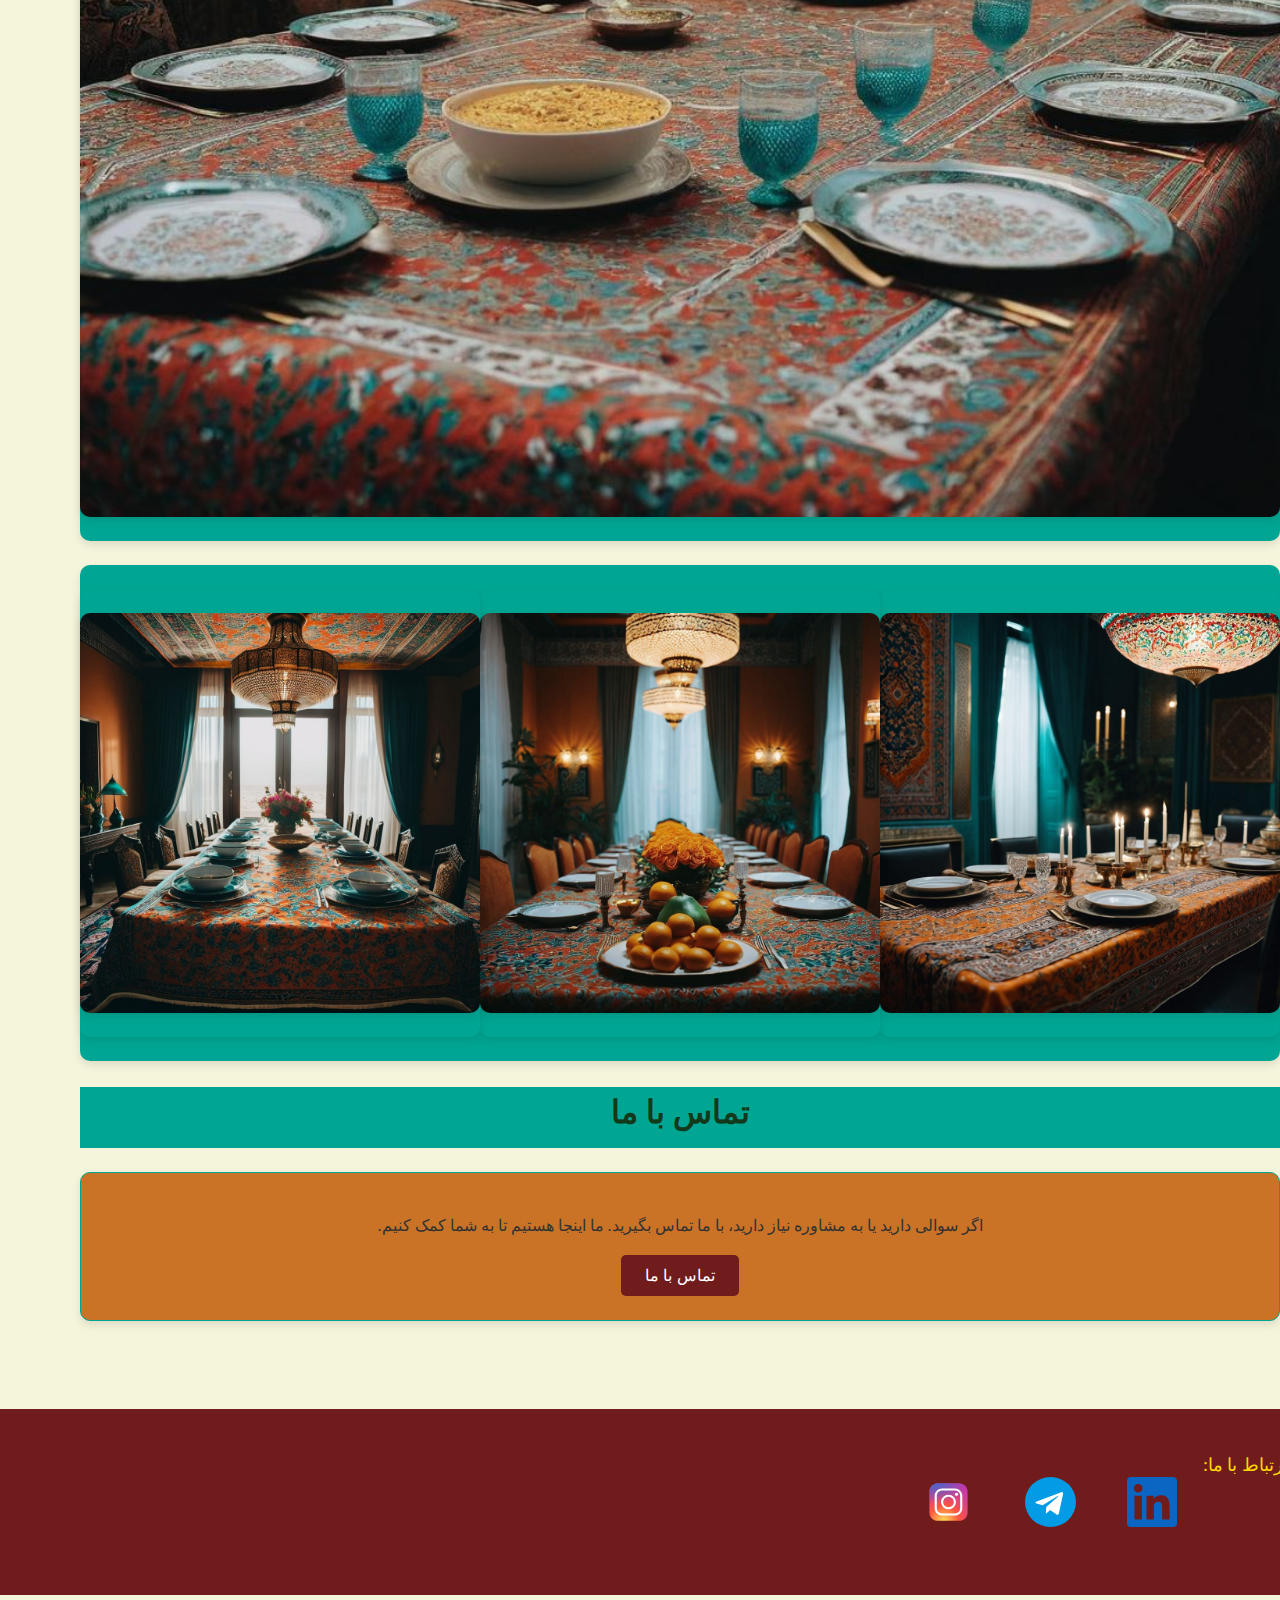
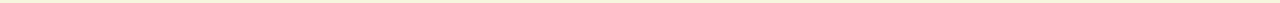
==== commit 40a82759: "Add files via upload" ====
--- a/pershianegar/diningroom.html
+++ b/pershianegar/diningroom.html
@@ -22,10 +22,10 @@
                 <h1>پرشیا نگار</h1>
                 <img src="assets/icons/navigation/icons8-carpet-64.png" alt="">
                 <li><a href="#tips">  <span>پرشیا نگار </span> </a></li>
-                <li><a href="C:\Users\user\Desktop\web\p.html">خانه</a></li>
-                <li><a href="#tips">اتاق غذاخوری</a></li>
-                <li><a href="#">آشپزخانه</a></li>
-                <li><a href="#contact">نشیمن</a></li>
+                <li><a href="home.html">خانه</a></li>
+                <li><a href="#">اتاق غذاخوری</a></li>
+                <li><a href="kitchen.html">آشپزخانه</a></li>
+                <li><a href="kidroom.html">اتاق کودک</a></li>
                 <li><a href="#contact">تماس با ما</a></li>
             </ul>
         </nav>
@@ -147,9 +147,9 @@
     <footer>
         <p class="social">
             ارتباط با ما:
-            <img src="linkedin.svg" alt="" class="s1">
-            <img src="telegram.svg" alt="" class="s2">
-            <img src="icons instagram.svg" alt="" class="s3">
+            <img src="assets/icons/footer/linkedin.svg" alt="logo linkedin" class="s1">
+            <img src="assets/icons/footer/telegram.svg" alt="logo telegram" class="s2">
+            <img src="assets/icons/footer/icons instagram.svg" alt="logo instagram" class="s3">
             <!--
            بخشهای سایت: </br>
             
